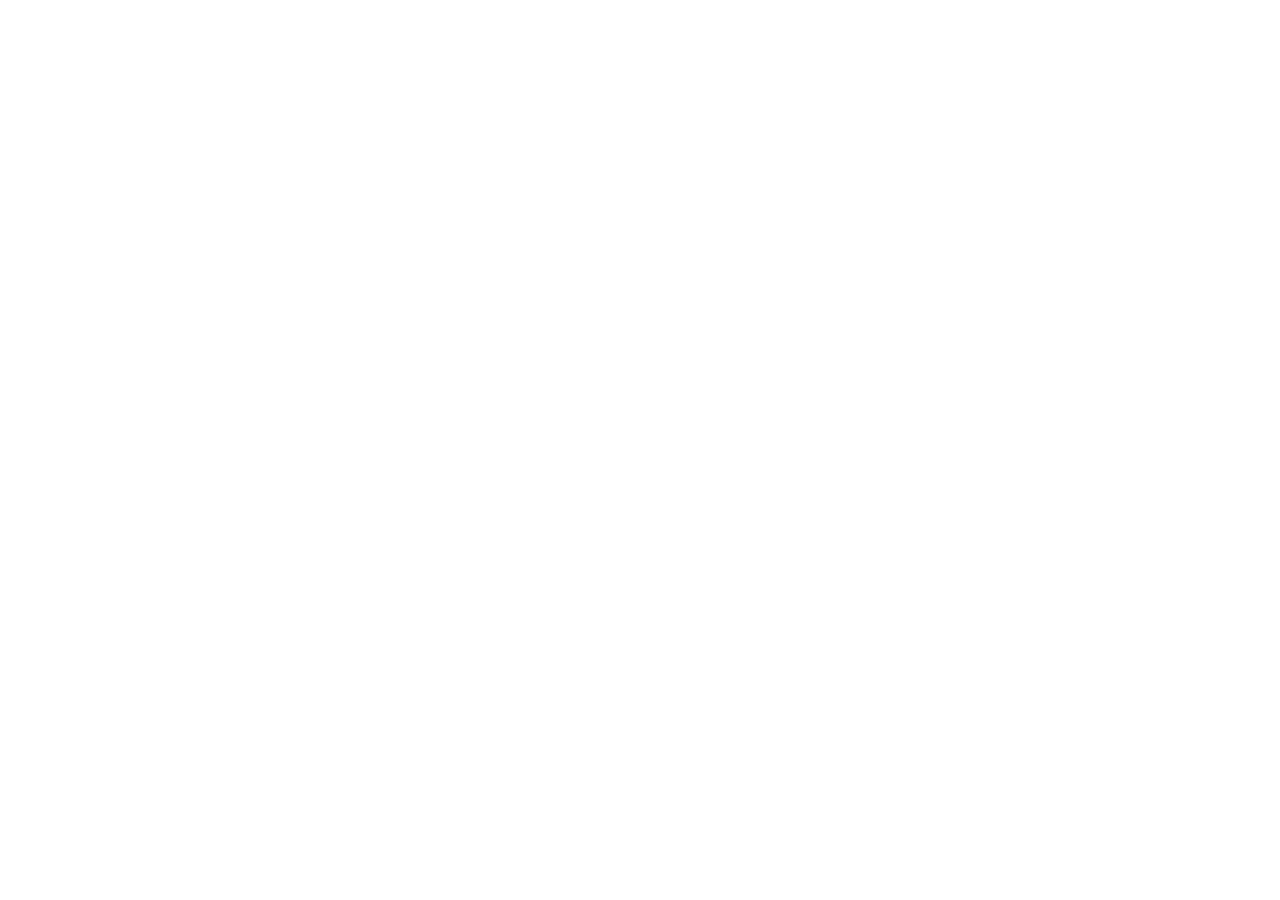
==== index.html @ b4efa15b "criando a página principal" ====
<!DOCTYPE html>
<html lang="pt-">
<head>
    <meta charset="UTF-8">
    <meta name="viewport" content="width=device-width, initial-scale=1.0">
    <title>Projeto Redes Sociais</title>
    <link rel="shortcut icon" href="favicon.ico" type="image/x-icon">
</head>
<body>
    
</body>
</html>
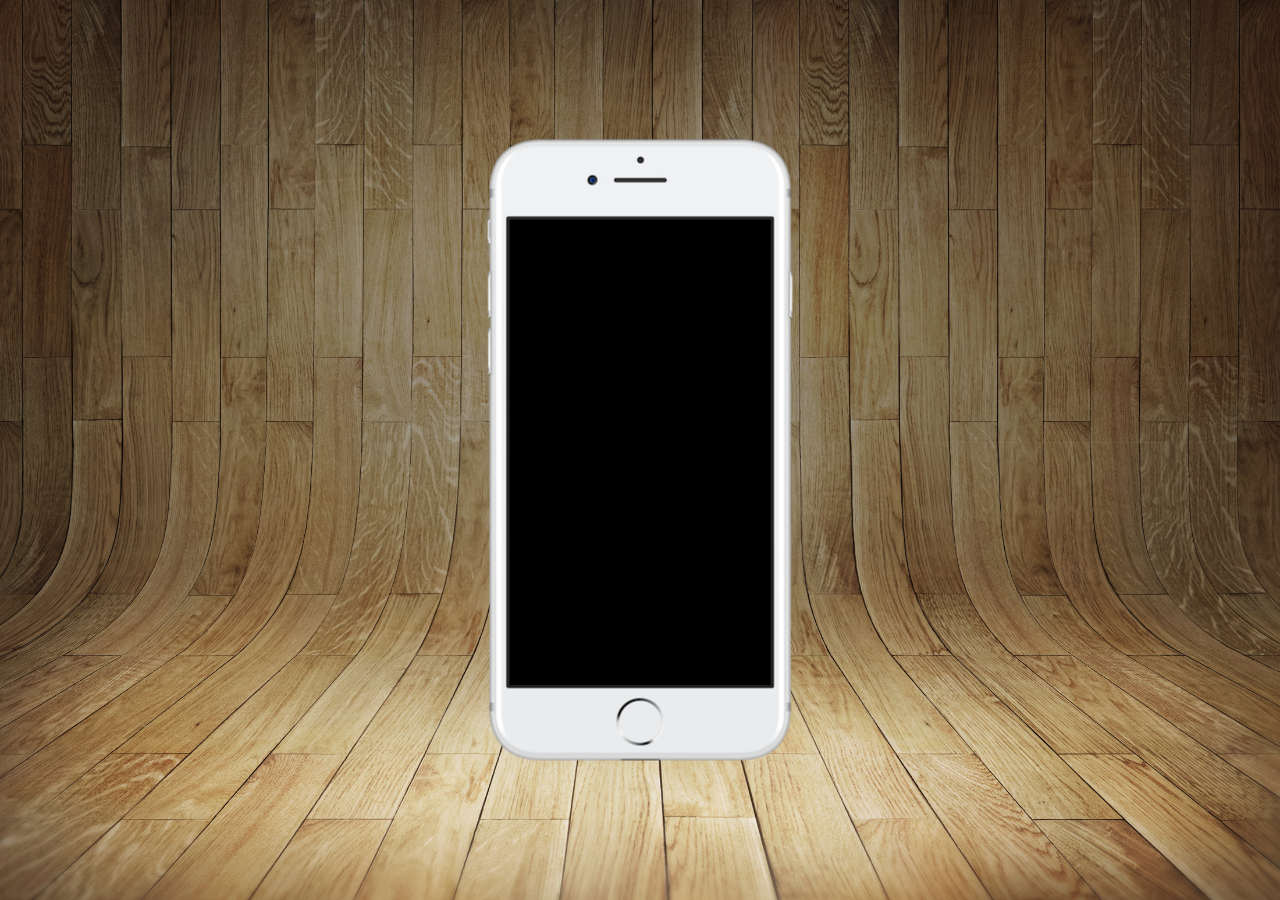
==== commit 7fdd2659: "começo de CSS" ====
--- a/index.html
+++ b/index.html
@@ -5,8 +5,17 @@
     <meta name="viewport" content="width=device-width, initial-scale=1.0">
     <title>Projeto Redes Sociais</title>
     <link rel="shortcut icon" href="favicon.ico" type="image/x-icon">
+    <link rel="stylesheet" href="estilos/style.css">
 </head>
 <body>
-    
+    <main>
+        <section id="telefone">
+   
+        </section>
+
+        <section id="redes sociais">
+
+        </section>
+    </main>
 </body>
 </html>
--- a/estilos/style.css
+++ b/estilos/style.css
@@ -0,0 +1,37 @@
+@charset "UTF-8";
+
+* {
+    margin: 0;
+    padding: 0;
+    font-family: Arial, Helvetica, sans-serif;
+}
+
+html, body {
+    height: 100vh;
+    width: 100vw;
+    background-color: black;
+}
+
+body {
+    background: url(../imagens/fundo-madeira.jpg) no-repeat top center ;
+    background-size: cover;
+    background-attachment: fixed;
+}
+
+main {
+    position: relative;
+    height: 100vh;
+    
+}
+
+section#telefone {
+    position: absolute;
+    top: 50%;
+    left: 50%; 
+    transform: translate(-50%, -50%);
+
+    height: 627px;
+    width: 311px;
+    background: url('../imagens/frame-iphone.png') no-repeat center;
+
+}  
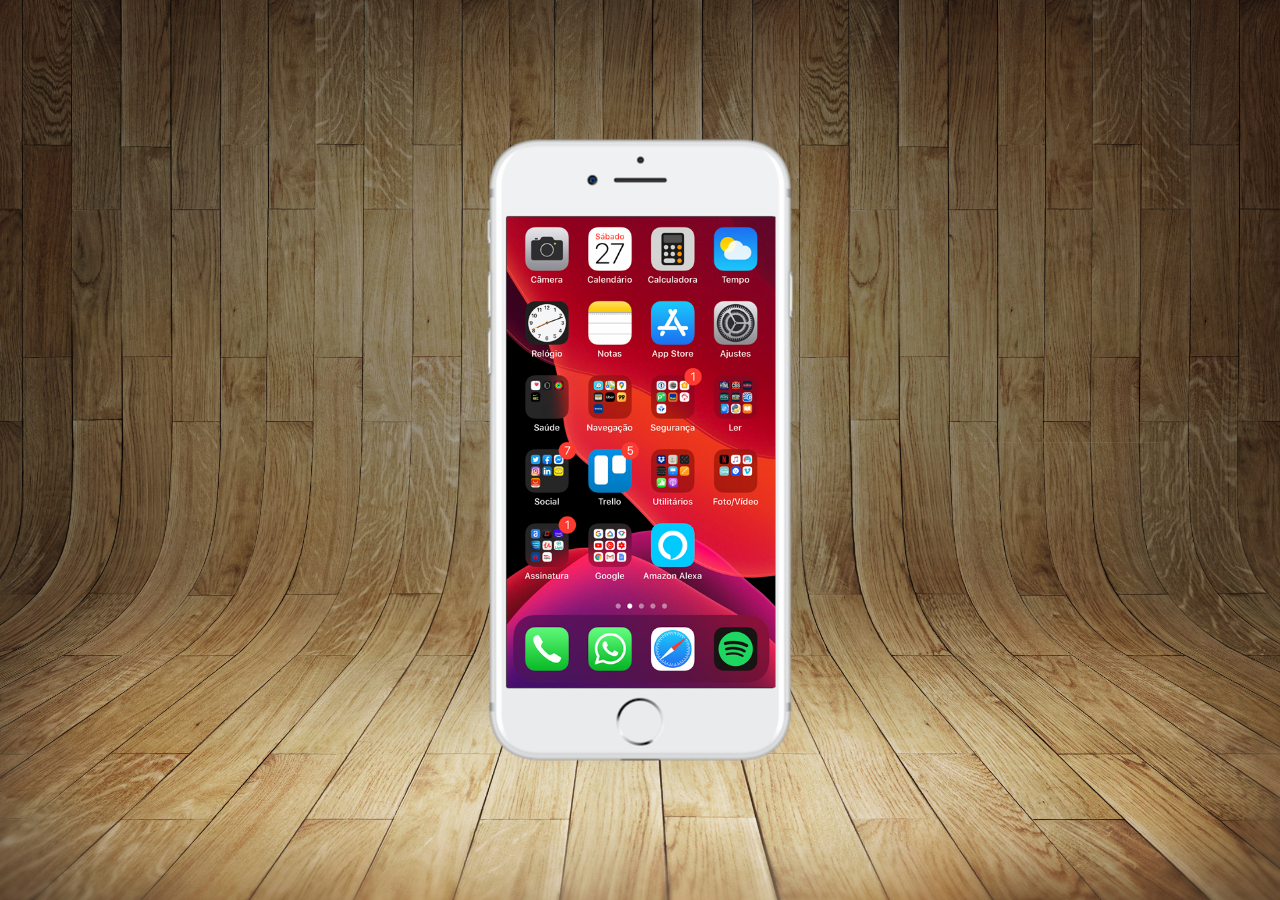
==== commit d5bd1959: "criei a tela home" ====
--- a/index.html
+++ b/index.html
@@ -10,7 +10,7 @@
 <body>
     <main>
         <section id="telefone">
-   
+            <iframe src="home.html" name="tela" id="tela" frameborder="0"></iframe>
         </section>
 
         <section id="redes sociais">
--- a/estilos/style.css
+++ b/estilos/style.css
@@ -34,4 +34,12 @@
     width: 311px;
     background: url('../imagens/frame-iphone.png') no-repeat center;
 
-}  +}  
+
+iframe#tela {
+    position: relative;
+    top: 80px;
+    left: 22px;
+    width: 269px;
+    height: 471px;
+}
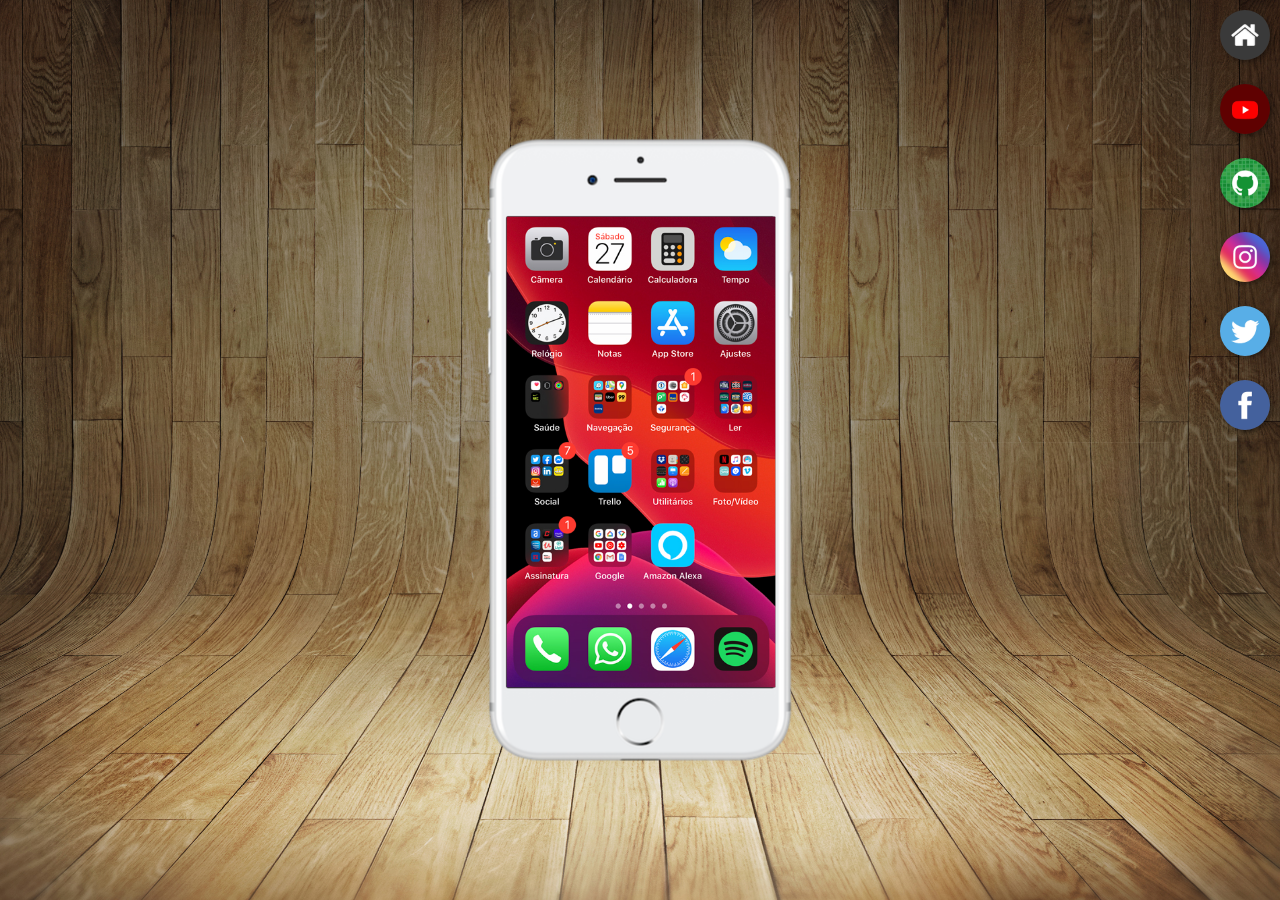
==== commit dd1f9b81: "novo ajsute" ====
--- a/index.html
+++ b/index.html
@@ -10,11 +10,18 @@
 <body>
     <main>
         <section id="telefone">
-            <iframe src="home.html" name="tela" id="tela" frameborder="0"></iframe>
+            <iframe src="home.html" name="tela" id="tela" frameborder="0">
+                <p>Seu navegador não é compatível com isso.</p>
+            </iframe>
         </section>
-
-        <section id="redes sociais">
-
+ 
+        <section id="redes-sociais"> 
+            <a href="#" target="tela"><img src="imagens/logo-home.jpg" alt="Home"></a><br>
+            <a href="#" target="tela"><img src="imagens/logo-youtube.jpg" alt="YouTube"></a><br>
+            <a href="#" target="tela"><img src="imagens/logo-github.jpg" alt="GitHub"></a><br>
+            <a href="#" target="tela"><img src="imagens/logo-instagram.jpg" alt="instagram"></a><br>
+            <a href="#" target="tela"><img src="imagens/logo-twitter.jpg" alt="twitter"></a><br>
+            <a href="#" target="tela"><img src="imagens/logo-facebook.jpg" alt="facebook"></a>  
         </section>
     </main>
 </body>
--- a/estilos/style.css
+++ b/estilos/style.css
@@ -42,4 +42,23 @@
     left: 22px;
     width: 269px;
     height: 471px;
+}
+
+section#redes-sociais {
+    text-align: right ;
+}
+
+section#redes-sociais img {
+    width: 50px;
+    margin: 10px;
+    border-radius: 50%;
+    box-shadow: 2px 2px 5px rgba(0, 0, 0, 0.403);
+    box-sizing: border-box;
+}
+
+section#redes-sociais img:hover {
+    border: 2px solid rgba(255, 255, 255, 0.61);
+    transform: translate(-4px, -4px);
+    box-shadow: 5 px 5px 10px rgba(0, 0, 0, 0.61);
+    transition: transform 0.3s, border 0.2s;
 }
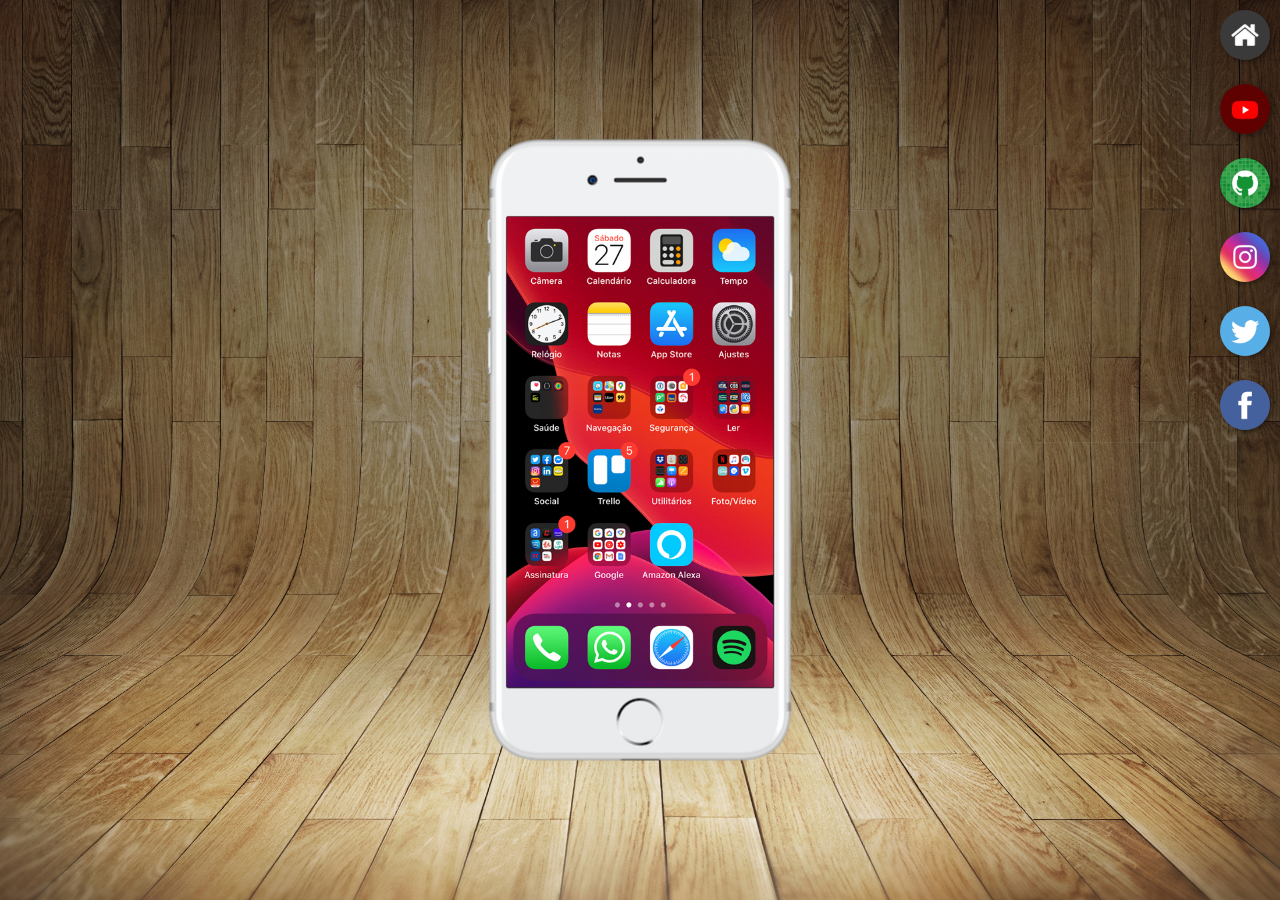
==== commit 440a9112: "finalizado" ====
--- a/index.html
+++ b/index.html
@@ -13,15 +13,15 @@
             <iframe src="home.html" name="tela" id="tela" frameborder="0">
                 <p>Seu navegador não é compatível com isso.</p>
             </iframe>
-        </section>
+        </section> 
  
         <section id="redes-sociais"> 
-            <a href="#" target="tela"><img src="imagens/logo-home.jpg" alt="Home"></a><br>
-            <a href="#" target="tela"><img src="imagens/logo-youtube.jpg" alt="YouTube"></a><br>
-            <a href="#" target="tela"><img src="imagens/logo-github.jpg" alt="GitHub"></a><br>
-            <a href="#" target="tela"><img src="imagens/logo-instagram.jpg" alt="instagram"></a><br>
-            <a href="#" target="tela"><img src="imagens/logo-twitter.jpg" alt="twitter"></a><br>
-            <a href="#" target="tela"><img src="imagens/logo-facebook.jpg" alt="facebook"></a>  
+            <a href="home.html" target="tela"><img src="imagens/logo-home.jpg" alt="Home"></a><br>
+            <a href="youtube.html" target="tela"><img src="imagens/logo-youtube.jpg" alt="YouTube"></a><br>
+            <a href="github.html" target="tela"><img src="imagens/logo-github.jpg" alt="GitHub"></a><br>
+            <a href="instagram.html" target="tela"><img src="imagens/logo-instagram.jpg" alt="instagram"></a><br>
+            <a href="twitter.html" target="tela"><img src="imagens/logo-twitter.jpg" alt="twitter"></a><br>
+            <a href="facebook.html" target="tela"><img src="imagens/logo-facebook.jpg" alt="facebook"></a>  
         </section>
     </main>
 </body>
--- a/estilos/style.css
+++ b/estilos/style.css
@@ -40,7 +40,7 @@
     position: relative;
     top: 80px;
     left: 22px;
-    width: 269px;
+    width: 267px;
     height: 471px;
 }
 
@@ -54,6 +54,7 @@
     border-radius: 50%;
     box-shadow: 2px 2px 5px rgba(0, 0, 0, 0.403);
     box-sizing: border-box;
+    
 }
 
 section#redes-sociais img:hover {
